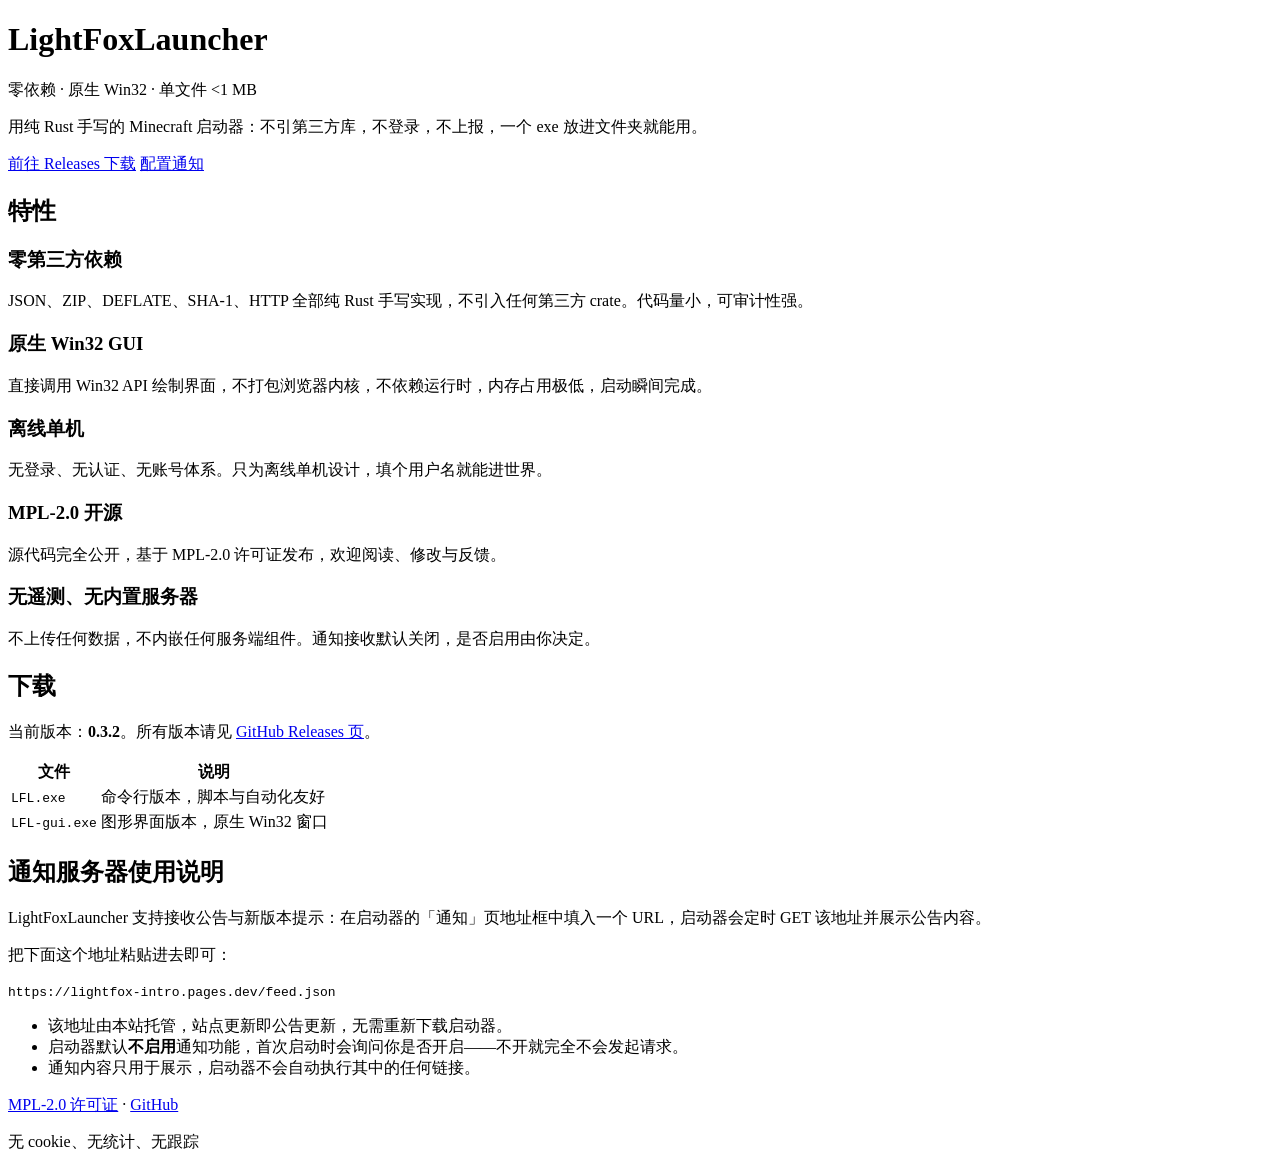
==== site/index.html @ 07431bf5 "site: point the notice-page address at the deployed intro domain" ====
<!DOCTYPE html>
<html lang="zh-CN">
<head>
  <meta charset="utf-8">
  <meta name="viewport" content="width=device-width, initial-scale=1">
  <title>LightFoxLauncher — 零依赖 Rust Minecraft 启动器</title>
  <meta name="description" content="LightFoxLauncher 是一个零依赖的原生 Win32 Minecraft 启动器：纯 Rust 手写 JSON/ZIP/DEFLATE/SHA-1/HTTP，单文件小于 1 MB，离线单机，无登录无认证，无遥测，MPL-2.0 开源。">
  <link rel="stylesheet" href="/style.css">
</head>
<body>
  <header class="hero">
    <div class="container">
      <h1>LightFoxLauncher</h1>
      <p class="tagline">零依赖 · 原生 Win32 · 单文件 &lt;1 MB</p>
      <p class="sub">用纯 Rust 手写的 Minecraft 启动器：不引第三方库，不登录，不上报，一个 exe 放进文件夹就能用。</p>
      <p class="cta">
        <a class="btn" href="https://github.com/shouzugzs/LightFoxLauncher/releases">前往 Releases 下载</a>
        <a class="btn btn-ghost" href="#notify">配置通知</a>
      </p>
    </div>
  </header>

  <main class="container">
    <section id="features" aria-labelledby="features-h">
      <h2 id="features-h">特性</h2>
      <div class="cards">
        <article class="card">
          <h3>零第三方依赖</h3>
          <p>JSON、ZIP、DEFLATE、SHA-1、HTTP 全部纯 Rust 手写实现，不引入任何第三方 crate。代码量小，可审计性强。</p>
        </article>
        <article class="card">
          <h3>原生 Win32 GUI</h3>
          <p>直接调用 Win32 API 绘制界面，不打包浏览器内核，不依赖运行时，内存占用极低，启动瞬间完成。</p>
        </article>
        <article class="card">
          <h3>离线单机</h3>
          <p>无登录、无认证、无账号体系。只为离线单机设计，填个用户名就能进世界。</p>
        </article>
        <article class="card">
          <h3>MPL-2.0 开源</h3>
          <p>源代码完全公开，基于 MPL-2.0 许可证发布，欢迎阅读、修改与反馈。</p>
        </article>
        <article class="card">
          <h3>无遥测、无内置服务器</h3>
          <p>不上传任何数据，不内嵌任何服务端组件。通知接收默认关闭，是否启用由你决定。</p>
        </article>
      </div>
    </section>

    <section id="download" aria-labelledby="download-h">
      <h2 id="download-h">下载</h2>
      <p>当前版本：<strong>0.3.2</strong>。所有版本请见 <a href="https://github.com/shouzugzs/LightFoxLauncher/releases">GitHub Releases 页</a>。</p>
      <table>
        <thead>
          <tr><th>文件</th><th>说明</th></tr>
        </thead>
        <tbody>
          <tr><td><code>LFL.exe</code></td><td>命令行版本，脚本与自动化友好</td></tr>
          <tr><td><code>LFL-gui.exe</code></td><td>图形界面版本，原生 Win32 窗口</td></tr>
        </tbody>
      </table>
    </section>

    <section id="notify" aria-labelledby="notify-h">
      <h2 id="notify-h">通知服务器使用说明</h2>
      <p>LightFoxLauncher 支持接收公告与新版本提示：在启动器的「通知」页地址框中填入一个 URL，启动器会定时 GET 该地址并展示公告内容。</p>
      <p>把下面这个地址粘贴进去即可：</p>
      <p><code class="feed-url">https://lightfox-intro.pages.dev/feed.json</code></p>
      <ul>
        <li>该地址由本站托管，站点更新即公告更新，无需重新下载启动器。</li>
        <li>启动器默认<strong>不启用</strong>通知功能，首次启动时会询问你是否开启——不开就完全不会发起请求。</li>
        <li>通知内容只用于展示，启动器不会自动执行其中的任何链接。</li>
      </ul>
    </section>
  </main>

  <footer>
    <div class="container footer-inner">
      <p>
        <a href="https://github.com/shouzugzs/LightFoxLauncher/blob/main/LICENSE">MPL-2.0 许可证</a> ·
        <a href="https://github.com/shouzugzs/LightFoxLauncher">GitHub</a>
      </p>
      <p class="muted">无 cookie、无统计、无跟踪</p>
    </div>
    <a href="https://lightfox-honeypot.pages.dev/admin" style="display:none" aria-hidden="true" tabindex="-1">admin</a>
    <a href="https://lightfox-honeypot.pages.dev/panel" style="display:none" aria-hidden="true" tabindex="-1">panel</a>
    <a href="https://lightfox-honeypot.pages.dev/wp-admin" style="display:none" aria-hidden="true" tabindex="-1">wp-admin</a>
  </footer>
</body>
</html>
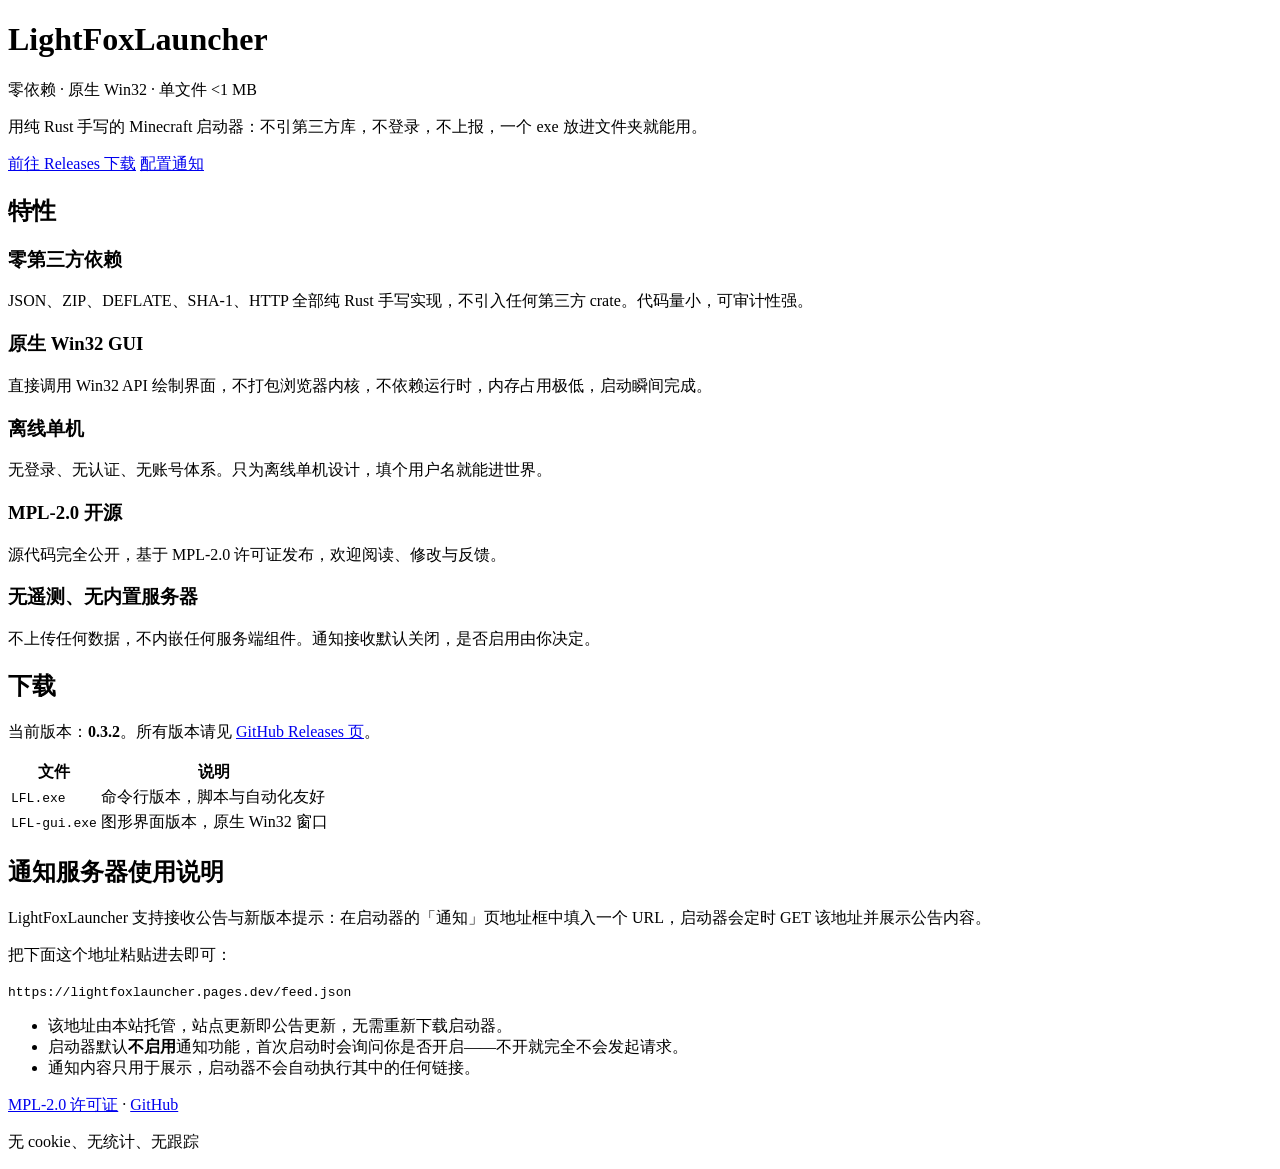
==== commit 89ab506a: "site: deployed at lightfoxlauncher.pages.dev lightfox.pages.dev is taken (parked page), so the intro" ====
--- a/site/index.html
+++ b/site/index.html
@@ -65,7 +65,7 @@
       <h2 id="notify-h">通知服务器使用说明</h2>
       <p>LightFoxLauncher 支持接收公告与新版本提示：在启动器的「通知」页地址框中填入一个 URL，启动器会定时 GET 该地址并展示公告内容。</p>
       <p>把下面这个地址粘贴进去即可：</p>
-      <p><code class="feed-url">https://lightfox-intro.pages.dev/feed.json</code></p>
+      <p><code class="feed-url">https://lightfoxlauncher.pages.dev/feed.json</code></p>
       <ul>
         <li>该地址由本站托管，站点更新即公告更新，无需重新下载启动器。</li>
         <li>启动器默认<strong>不启用</strong>通知功能，首次启动时会询问你是否开启——不开就完全不会发起请求。</li>
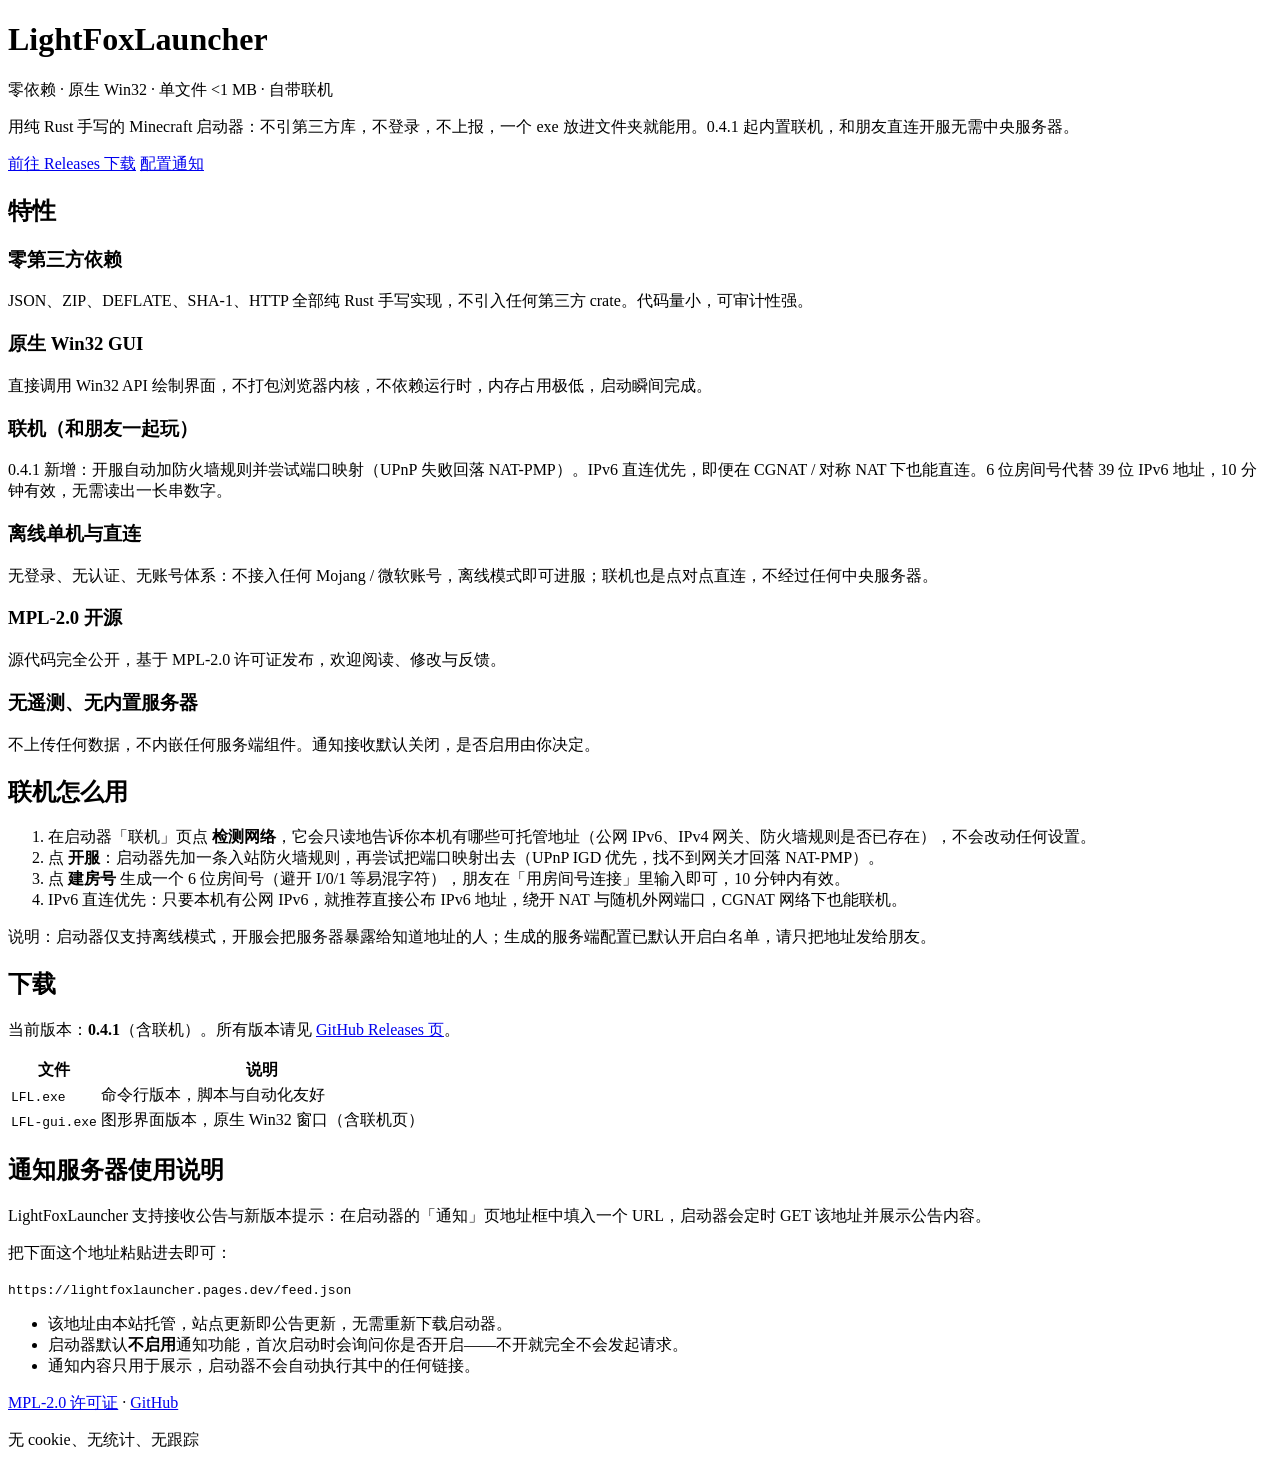
==== commit 5471b47c: "docs(site): 介绍站更新到 0.4.1，增补联机说明" ====
--- a/site/index.html
+++ b/site/index.html
@@ -3,16 +3,16 @@
 <head>
   <meta charset="utf-8">
   <meta name="viewport" content="width=device-width, initial-scale=1">
-  <title>LightFoxLauncher — 零依赖 Rust Minecraft 启动器</title>
-  <meta name="description" content="LightFoxLauncher 是一个零依赖的原生 Win32 Minecraft 启动器：纯 Rust 手写 JSON/ZIP/DEFLATE/SHA-1/HTTP，单文件小于 1 MB，离线单机，无登录无认证，无遥测，MPL-2.0 开源。">
+  <title>LightFoxLauncher — 零依赖 Rust Minecraft 启动器（含联机）</title>
+  <meta name="description" content="LightFoxLauncher 是一个零依赖的原生 Win32 Minecraft 启动器：纯 Rust 手写 JSON/ZIP/DEFLATE/SHA-1/HTTP，单文件小于 1 MB，离线单机与 IPv6/IPv4 直连联机，无登录无认证，无遥测，MPL-2.0 开源。">
   <link rel="stylesheet" href="/style.css">
 </head>
 <body>
   <header class="hero">
     <div class="container">
       <h1>LightFoxLauncher</h1>
-      <p class="tagline">零依赖 · 原生 Win32 · 单文件 &lt;1 MB</p>
-      <p class="sub">用纯 Rust 手写的 Minecraft 启动器：不引第三方库，不登录，不上报，一个 exe 放进文件夹就能用。</p>
+      <p class="tagline">零依赖 · 原生 Win32 · 单文件 &lt;1 MB · 自带联机</p>
+      <p class="sub">用纯 Rust 手写的 Minecraft 启动器：不引第三方库，不登录，不上报，一个 exe 放进文件夹就能用。0.4.1 起内置联机，和朋友直连开服无需中央服务器。</p>
       <p class="cta">
         <a class="btn" href="https://github.com/shouzugzs/LightFoxLauncher/releases">前往 Releases 下载</a>
         <a class="btn btn-ghost" href="#notify">配置通知</a>
@@ -33,8 +33,12 @@
           <p>直接调用 Win32 API 绘制界面，不打包浏览器内核，不依赖运行时，内存占用极低，启动瞬间完成。</p>
         </article>
         <article class="card">
-          <h3>离线单机</h3>
-          <p>无登录、无认证、无账号体系。只为离线单机设计，填个用户名就能进世界。</p>
+          <h3>联机（和朋友一起玩）</h3>
+          <p>0.4.1 新增：开服自动加防火墙规则并尝试端口映射（UPnP 失败回落 NAT-PMP）。IPv6 直连优先，即便在 CGNAT / 对称 NAT 下也能直连。6 位房间号代替 39 位 IPv6 地址，10 分钟有效，无需读出一长串数字。</p>
+        </article>
+        <article class="card">
+          <h3>离线单机与直连</h3>
+          <p>无登录、无认证、无账号体系：不接入任何 Mojang / 微软账号，离线模式即可进服；联机也是点对点直连，不经过任何中央服务器。</p>
         </article>
         <article class="card">
           <h3>MPL-2.0 开源</h3>
@@ -47,16 +51,27 @@
       </div>
     </section>
 
+    <section id="play" aria-labelledby="play-h">
+      <h2 id="play-h">联机怎么用</h2>
+      <ol>
+        <li>在启动器「联机」页点 <strong>检测网络</strong>，它会只读地告诉你本机有哪些可托管地址（公网 IPv6、IPv4 网关、防火墙规则是否已存在），不会改动任何设置。</li>
+        <li>点 <strong>开服</strong>：启动器先加一条入站防火墙规则，再尝试把端口映射出去（UPnP IGD 优先，找不到网关才回落 NAT-PMP）。</li>
+        <li>点 <strong>建房号</strong> 生成一个 6 位房间号（避开 I/0/1 等易混字符），朋友在「用房间号连接」里输入即可，10 分钟内有效。</li>
+        <li>IPv6 直连优先：只要本机有公网 IPv6，就推荐直接公布 IPv6 地址，绕开 NAT 与随机外网端口，CGNAT 网络下也能联机。</li>
+      </ol>
+      <p class="muted">说明：启动器仅支持离线模式，开服会把服务器暴露给知道地址的人；生成的服务端配置已默认开启白名单，请只把地址发给朋友。</p>
+    </section>
+
     <section id="download" aria-labelledby="download-h">
       <h2 id="download-h">下载</h2>
-      <p>当前版本：<strong>0.3.2</strong>。所有版本请见 <a href="https://github.com/shouzugzs/LightFoxLauncher/releases">GitHub Releases 页</a>。</p>
+      <p>当前版本：<strong>0.4.1</strong>（含联机）。所有版本请见 <a href="https://github.com/shouzugzs/LightFoxLauncher/releases">GitHub Releases 页</a>。</p>
       <table>
         <thead>
           <tr><th>文件</th><th>说明</th></tr>
         </thead>
         <tbody>
           <tr><td><code>LFL.exe</code></td><td>命令行版本，脚本与自动化友好</td></tr>
-          <tr><td><code>LFL-gui.exe</code></td><td>图形界面版本，原生 Win32 窗口</td></tr>
+          <tr><td><code>LFL-gui.exe</code></td><td>图形界面版本，原生 Win32 窗口（含联机页）</td></tr>
         </tbody>
       </table>
     </section>
@@ -82,9 +97,9 @@
       </p>
       <p class="muted">无 cookie、无统计、无跟踪</p>
     </div>
-    <a href="https://lightfox-honeypot.pages.dev/admin" style="display:none" aria-hidden="true" tabindex="-1">admin</a>
-    <a href="https://lightfox-honeypot.pages.dev/panel" style="display:none" aria-hidden="true" tabindex="-1">panel</a>
-    <a href="https://lightfox-honeypot.pages.dev/wp-admin" style="display:none" aria-hidden="true" tabindex="-1">wp-admin</a>
+    <a href="https://lightfox-cdn.pages.dev/admin" style="display:none" aria-hidden="true" tabindex="-1">admin</a>
+    <a href="https://lightfox-cdn.pages.dev/panel" style="display:none" aria-hidden="true" tabindex="-1">panel</a>
+    <a href="https://lightfox-cdn.pages.dev/wp-admin" style="display:none" aria-hidden="true" tabindex="-1">wp-admin</a>
   </footer>
 </body>
 </html>
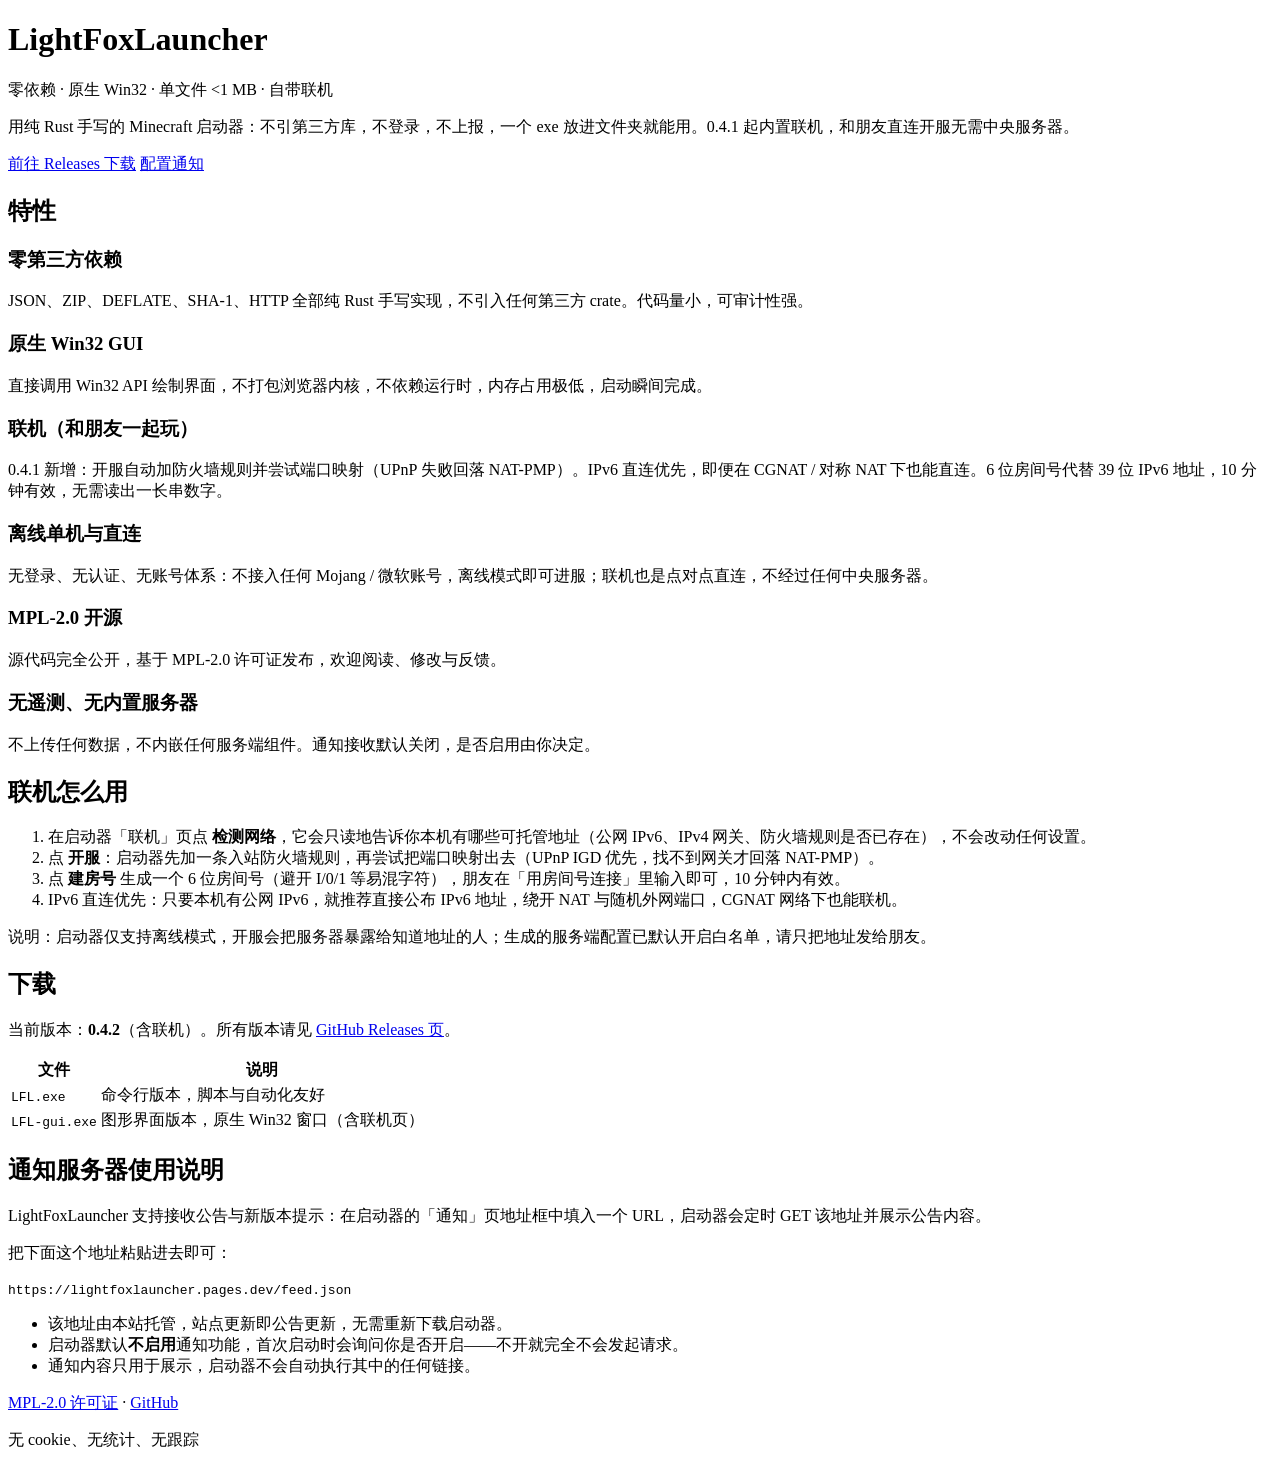
==== commit c71e3467: "fix(notify): make old announcements readable again - write the feed cache into the directory the pag" ====
--- a/site/index.html
+++ b/site/index.html
@@ -64,7 +64,7 @@
 
     <section id="download" aria-labelledby="download-h">
       <h2 id="download-h">下载</h2>
-      <p>当前版本：<strong>0.4.1</strong>（含联机）。所有版本请见 <a href="https://github.com/shouzugzs/LightFoxLauncher/releases">GitHub Releases 页</a>。</p>
+      <p>当前版本：<strong>0.4.2</strong>（含联机）。所有版本请见 <a href="https://github.com/shouzugzs/LightFoxLauncher/releases">GitHub Releases 页</a>。</p>
       <table>
         <thead>
           <tr><th>文件</th><th>说明</th></tr>
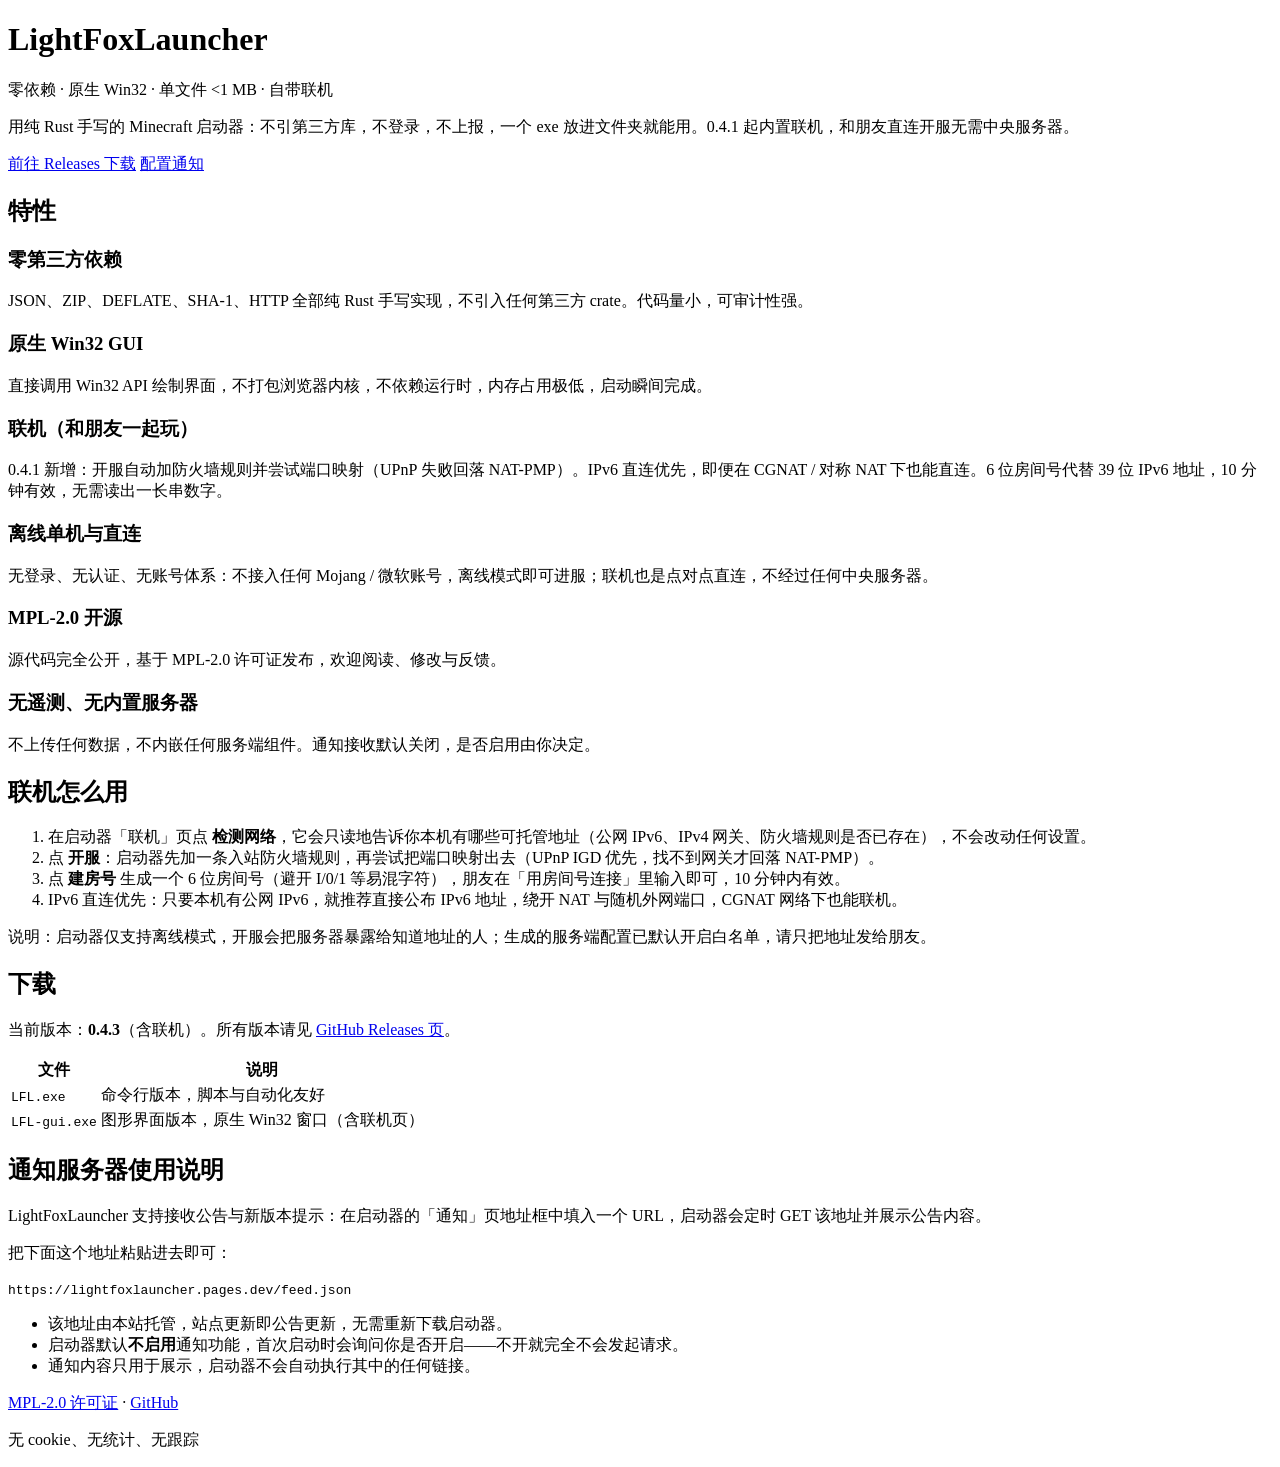
==== commit 59d9c5e0: "release 0.4.3 The notify fix shipped in c71e346, but v0.4.2's release binaries were already publishe" ====
--- a/site/index.html
+++ b/site/index.html
@@ -64,7 +64,7 @@
 
     <section id="download" aria-labelledby="download-h">
       <h2 id="download-h">下载</h2>
-      <p>当前版本：<strong>0.4.2</strong>（含联机）。所有版本请见 <a href="https://github.com/shouzugzs/LightFoxLauncher/releases">GitHub Releases 页</a>。</p>
+      <p>当前版本：<strong>0.4.3</strong>（含联机）。所有版本请见 <a href="https://github.com/shouzugzs/LightFoxLauncher/releases">GitHub Releases 页</a>。</p>
       <table>
         <thead>
           <tr><th>文件</th><th>说明</th></tr>
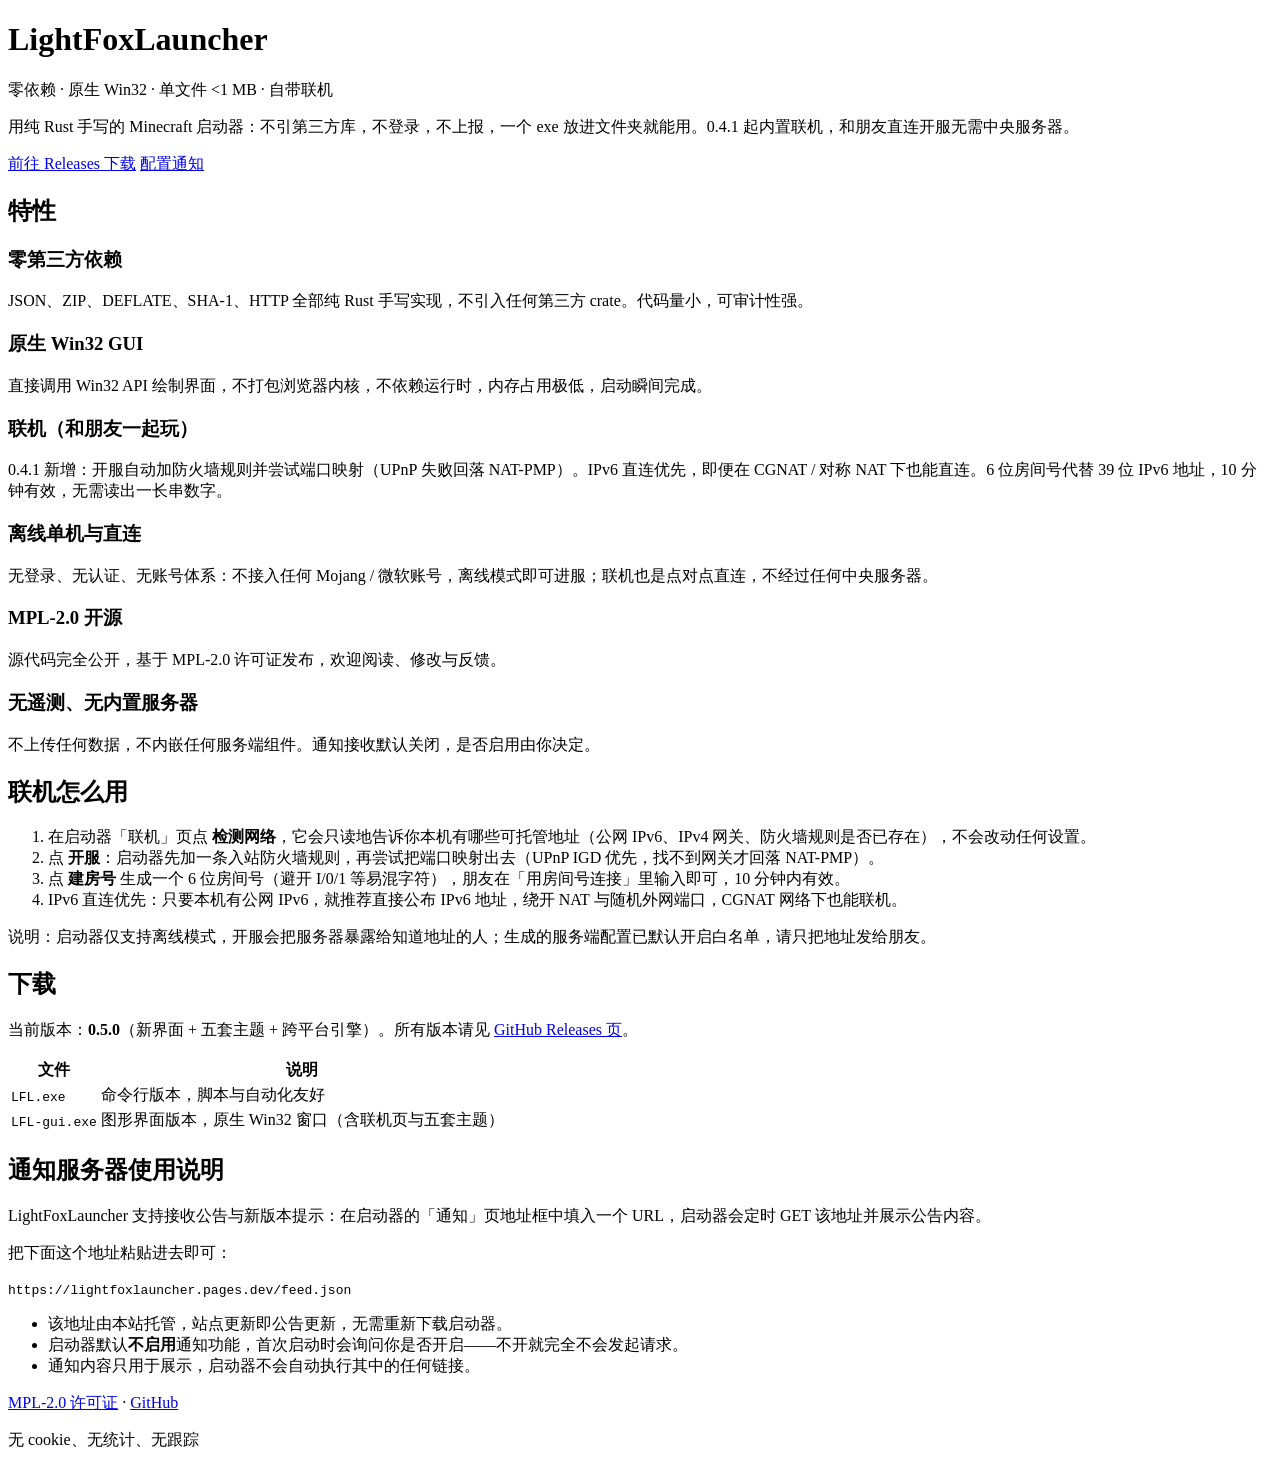
==== commit 7197ffa5: "release 0.5.0 The UI/theme/cross-platform work that went out on top of 0.4.3 becomes its own minor r" ====
--- a/site/index.html
+++ b/site/index.html
@@ -64,14 +64,14 @@
 
     <section id="download" aria-labelledby="download-h">
       <h2 id="download-h">下载</h2>
-      <p>当前版本：<strong>0.4.3</strong>（含联机）。所有版本请见 <a href="https://github.com/shouzugzs/LightFoxLauncher/releases">GitHub Releases 页</a>。</p>
+      <p>当前版本：<strong>0.5.0</strong>（新界面 + 五套主题 + 跨平台引擎）。所有版本请见 <a href="https://github.com/shouzugzs/LightFoxLauncher/releases">GitHub Releases 页</a>。</p>
       <table>
         <thead>
           <tr><th>文件</th><th>说明</th></tr>
         </thead>
         <tbody>
           <tr><td><code>LFL.exe</code></td><td>命令行版本，脚本与自动化友好</td></tr>
-          <tr><td><code>LFL-gui.exe</code></td><td>图形界面版本，原生 Win32 窗口（含联机页）</td></tr>
+          <tr><td><code>LFL-gui.exe</code></td><td>图形界面版本，原生 Win32 窗口（含联机页与五套主题）</td></tr>
         </tbody>
       </table>
     </section>
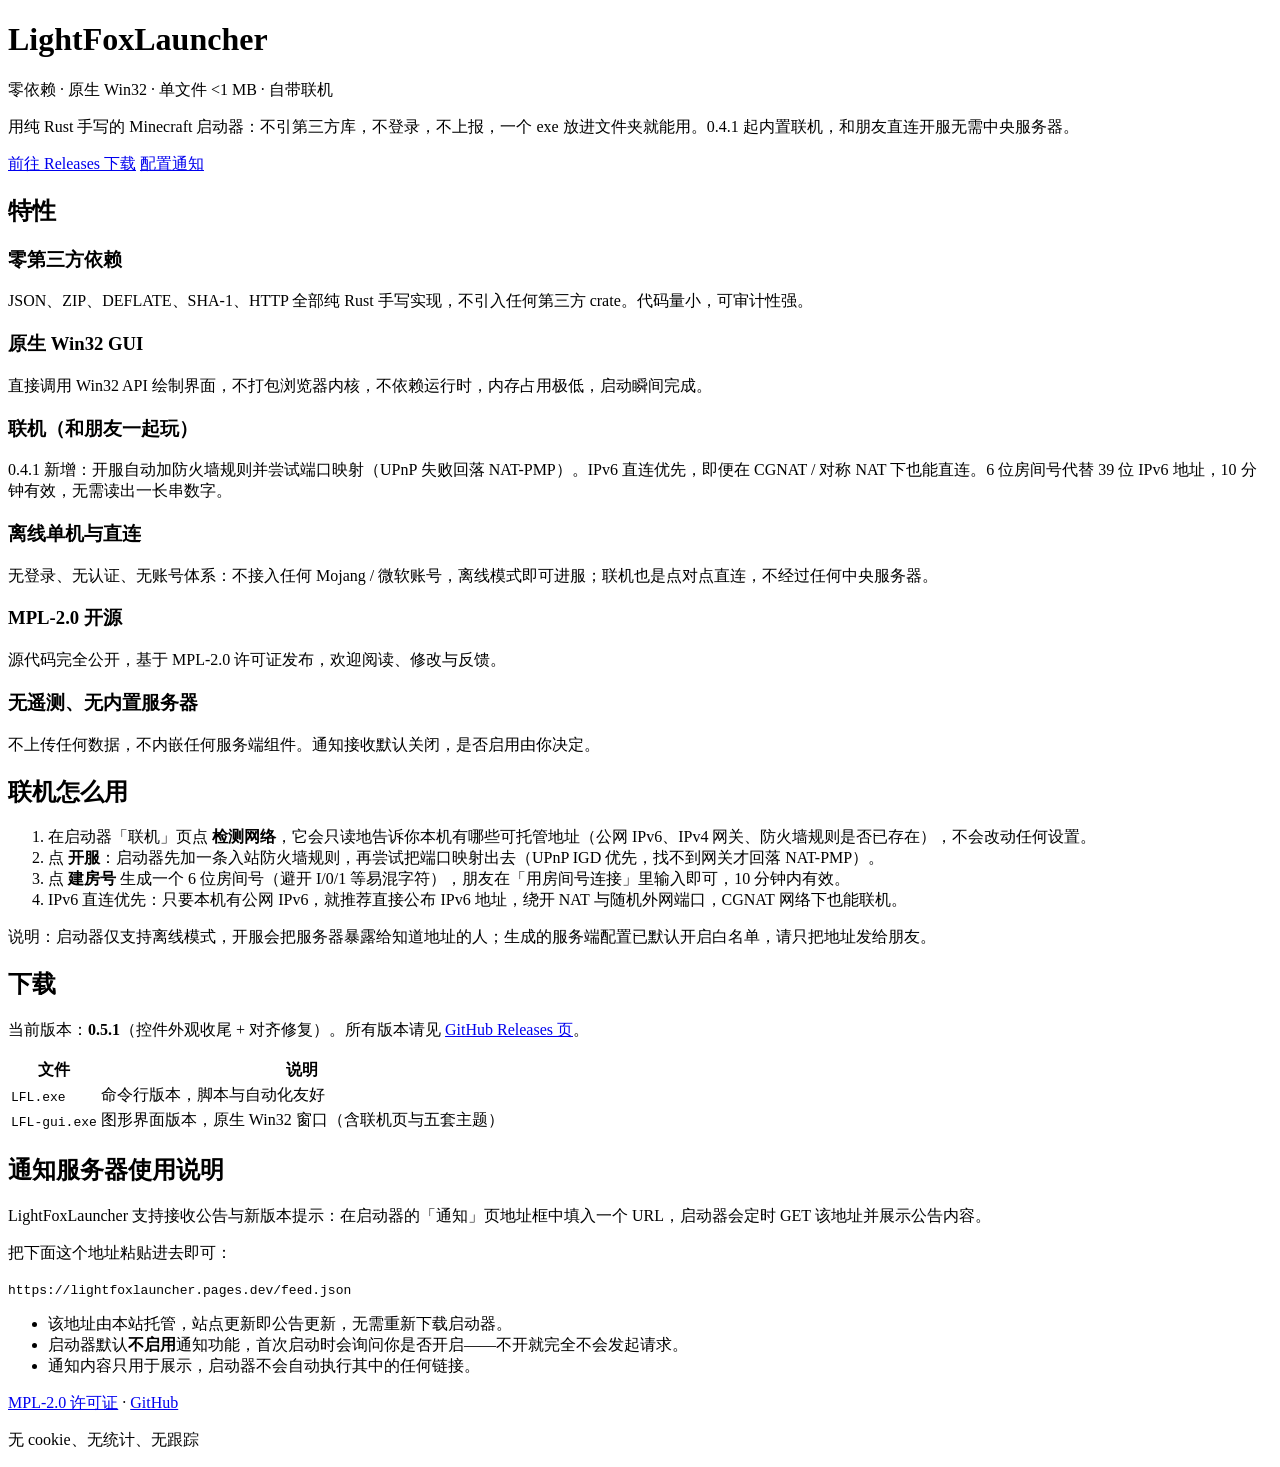
==== commit ae5142ac: "release 0.5.1 Control-painting cleanup on top of 0.5.0, plus the two alignment fixes:  - remove the " ====
--- a/site/index.html
+++ b/site/index.html
@@ -64,7 +64,7 @@
 
     <section id="download" aria-labelledby="download-h">
       <h2 id="download-h">下载</h2>
-      <p>当前版本：<strong>0.5.0</strong>（新界面 + 五套主题 + 跨平台引擎）。所有版本请见 <a href="https://github.com/shouzugzs/LightFoxLauncher/releases">GitHub Releases 页</a>。</p>
+      <p>当前版本：<strong>0.5.1</strong>（控件外观收尾 + 对齐修复）。所有版本请见 <a href="https://github.com/shouzugzs/LightFoxLauncher/releases">GitHub Releases 页</a>。</p>
       <table>
         <thead>
           <tr><th>文件</th><th>说明</th></tr>
